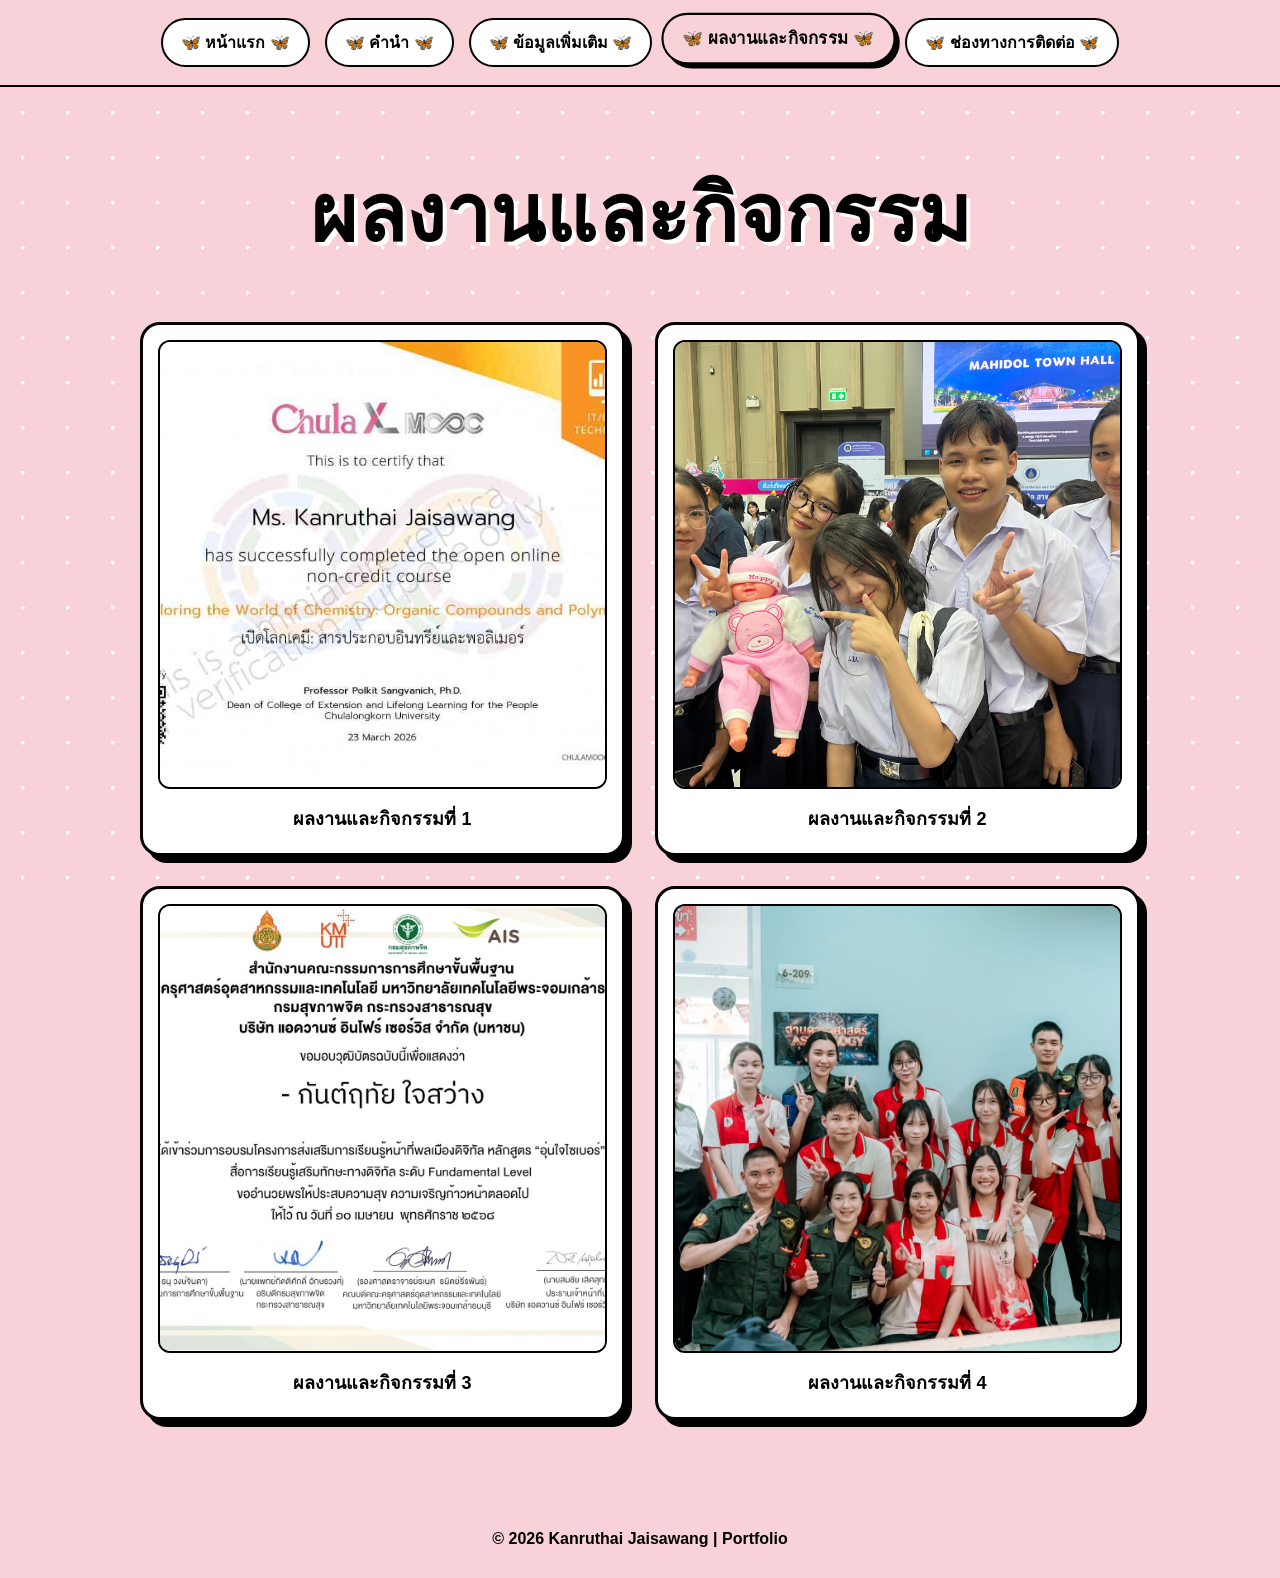
==== activities.html @ 68c58e7c "Create activities.html" ====
<!DOCTYPE html>
<html lang="th">
<head>
    <meta charset="UTF-8">
    <meta name="viewport" content="width=device-width, initial-scale=1.0">
    <title>ผลงานและกิจกรรม | Portfolio</title>
    <style>
        * { margin: 0; padding: 0; box-sizing: border-box; }
        body { font-family: "Tahoma", "Arial", sans-serif; background: #F9D1D9; color: #000000; overflow-x: hidden; }
        body::before {
            content: ""; position: fixed; inset: 0; z-index: -10; pointer-events: none;
            background-image: radial-gradient(circle, #FFFFFF 2px, transparent 2px); background-size: 45px 45px; opacity: 0.9;
        }
        .navbar {
            position: fixed; top: 0; left: 0; width: 100%; z-index: 1000;
            display: flex; justify-content: center; align-items: center; padding: 18px 15px;
            background: rgba(249, 209, 217, 0.95); backdrop-filter: blur(8px); border-bottom: 2px solid #000000;
        }
        .nav-menu { list-style: none; display: flex; justify-content: center; align-items: center; gap: 15px; flex-wrap: wrap; }
        .nav-menu a {
            display: inline-block; text-decoration: none; color: #000000; background: #FFFFFF;
            border: 2px solid #000000; border-radius: 30px; padding: 10px 18px; font-size: 16px; font-weight: bold; transition: 0.3s ease;
        }
        .nav-menu a.active, .nav-menu a:hover {
            background: #F9D1D9; transform: translateY(-4px) scale(1.05); box-shadow: 4px 4px 0 #000000;
        }
        section { min-height: 100vh; padding: 150px 30px 80px; display: flex; flex-direction: column; align-items: center; justify-content: flex-start; }
        .page-title { font-size: clamp(42px, 7vw, 80px); font-weight: 900; color: #000000; text-align: center; margin-bottom: 45px; text-shadow: 4px 4px 0 #FFFFFF; }
        .works-grid { width: min(1000px, 95%); display: grid; grid-template-columns: repeat(2, 1fr); gap: 30px; }
        .work-card { background: #FFFFFF; border: 3px solid #000000; border-radius: 20px; padding: 15px; box-shadow: 7px 7px 0 #000000; transition: 0.3s ease; }
        .work-card:hover { transform: translateY(-8px); }
        .work-card img { display: block; width: 100%; aspect-ratio: 1 / 1; object-fit: cover; border: 2px solid #000000; border-radius: 12px; }
        .work-title { text-align: center; font-size: 18px; font-weight: bold; padding: 15px 5px 5px; color: #000000; }
        footer { text-align: center; padding: 30px; color: #000000; font-weight: bold; }
        @media (max-width: 700px) { .works-grid { grid-template-columns: 1fr; } }
    </style>
</head>
<body>
    <nav class="navbar">
        <ul class="nav-menu">
            <li><a href="index.html">🦋 หน้าแรก 🦋</a></li>
            <li><a href="introduction.html">🦋 คำนำ 🦋</a></li>
            <li><a href="profile.html">🦋 ข้อมูลเพิ่มเติม 🦋</a></li>
            <li><a href="activities.html" class="active">🦋 ผลงานและกิจกรรม 🦋</a></li>
            <li><a href="contact.html">🦋 ช่องทางการติดต่อ 🦋</a></li>
        </ul>
    </nav>

    <section>
        <h1 class="page-title">ผลงานและกิจกรรม</h1>
        <div class="works-grid">
            <div class="work-card">
                <img src="images/activity1.jpg" alt="ผลงานและกิจกรรมที่ 1">
                <div class="work-title">ผลงานและกิจกรรมที่ 1</div>
            </div>
            <div class="work-card">
                <img src="images/IMG_6456.jpeg" alt="ผลงานและกิจกรรมที่ 2">
                <div class="work-title">ผลงานและกิจกรรมที่ 2</div>
            </div>
            <div class="work-card">
                <img src="images/activity3.jpg" alt="ผลงานและกิจกรรมที่ 3">
                <div class="work-title">ผลงานและกิจกรรมที่ 3</div>
            </div>
            <div class="work-card">
                <img src="images/activity4.jpg" alt="ผลงานและกิจกรรมที่ 4">
                <div class="work-title">ผลงานและกิจกรรมที่ 4</div>
            </div>
        </div>
    </section>

    <footer>© 2026 Kanruthai Jaisawang | Portfolio</footer>
</body>
</html>
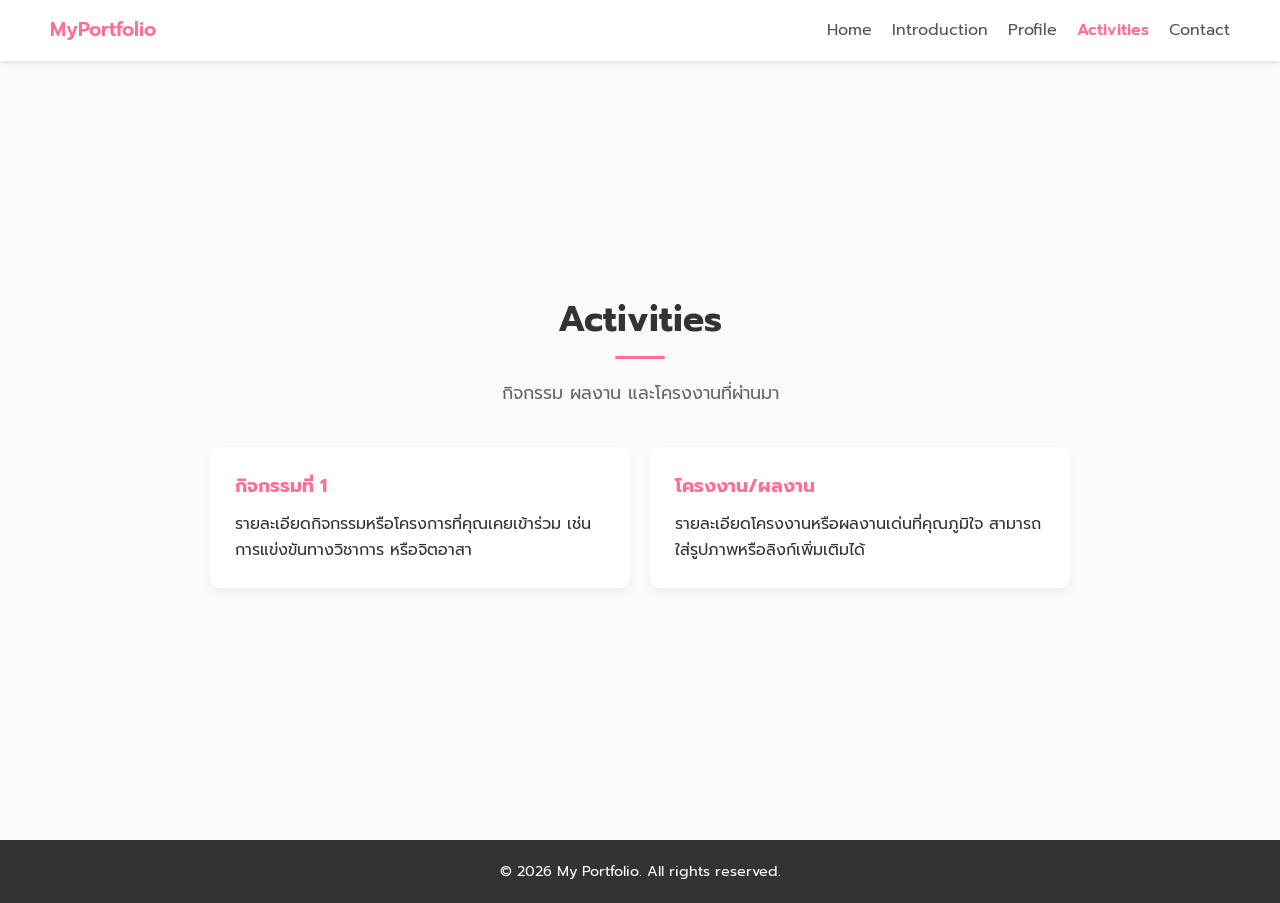
==== commit 99120368: "Create activities.html" ====
--- a/activities.html
+++ b/activities.html
@@ -3,71 +3,56 @@
 <head>
     <meta charset="UTF-8">
     <meta name="viewport" content="width=device-width, initial-scale=1.0">
-    <title>ผลงานและกิจกรรม | Portfolio</title>
+    <title>Activities - My Portfolio</title>
+    <link href="https://fonts.googleapis.com/css2?family=Prompt:wght@300;400;600&display=swap" rel="stylesheet">
     <style>
         * { margin: 0; padding: 0; box-sizing: border-box; }
-        body { font-family: "Tahoma", "Arial", sans-serif; background: #F9D1D9; color: #000000; overflow-x: hidden; }
-        body::before {
-            content: ""; position: fixed; inset: 0; z-index: -10; pointer-events: none;
-            background-image: radial-gradient(circle, #FFFFFF 2px, transparent 2px); background-size: 45px 45px; opacity: 0.9;
-        }
-        .navbar {
-            position: fixed; top: 0; left: 0; width: 100%; z-index: 1000;
-            display: flex; justify-content: center; align-items: center; padding: 18px 15px;
-            background: rgba(249, 209, 217, 0.95); backdrop-filter: blur(8px); border-bottom: 2px solid #000000;
-        }
-        .nav-menu { list-style: none; display: flex; justify-content: center; align-items: center; gap: 15px; flex-wrap: wrap; }
-        .nav-menu a {
-            display: inline-block; text-decoration: none; color: #000000; background: #FFFFFF;
-            border: 2px solid #000000; border-radius: 30px; padding: 10px 18px; font-size: 16px; font-weight: bold; transition: 0.3s ease;
-        }
-        .nav-menu a.active, .nav-menu a:hover {
-            background: #F9D1D9; transform: translateY(-4px) scale(1.05); box-shadow: 4px 4px 0 #000000;
-        }
-        section { min-height: 100vh; padding: 150px 30px 80px; display: flex; flex-direction: column; align-items: center; justify-content: flex-start; }
-        .page-title { font-size: clamp(42px, 7vw, 80px); font-weight: 900; color: #000000; text-align: center; margin-bottom: 45px; text-shadow: 4px 4px 0 #FFFFFF; }
-        .works-grid { width: min(1000px, 95%); display: grid; grid-template-columns: repeat(2, 1fr); gap: 30px; }
-        .work-card { background: #FFFFFF; border: 3px solid #000000; border-radius: 20px; padding: 15px; box-shadow: 7px 7px 0 #000000; transition: 0.3s ease; }
-        .work-card:hover { transform: translateY(-8px); }
-        .work-card img { display: block; width: 100%; aspect-ratio: 1 / 1; object-fit: cover; border: 2px solid #000000; border-radius: 12px; }
-        .work-title { text-align: center; font-size: 18px; font-weight: bold; padding: 15px 5px 5px; color: #000000; }
-        footer { text-align: center; padding: 30px; color: #000000; font-weight: bold; }
-        @media (max-width: 700px) { .works-grid { grid-template-columns: 1fr; } }
+        body { font-family: 'Prompt', sans-serif; color: #333; background-color: #fafafa; line-height: 1.6; }
+        nav { position: fixed; top: 0; width: 100%; background: #fff; box-shadow: 0 2px 5px rgba(0,0,0,0.1); display: flex; justify-content: space-between; align-items: center; padding: 15px 50px; z-index: 1000; }
+        nav .logo { font-weight: 600; font-size: 1.2rem; color: #ff6f91; }
+        nav ul { display: flex; list-style: none; }
+        nav ul li { margin-left: 20px; }
+        nav ul li a { text-decoration: none; color: #555; font-weight: 400; transition: 0.3s; }
+        nav ul li a:hover, nav ul li a.active { color: #ff6f91; font-weight: 600; }
+        section { padding: 120px 20px 80px 20px; min-height: calc(100vh - 60px); display: flex; flex-direction: column; justify-content: center; align-items: center; text-align: center; max-width: 900px; margin: 0 auto; }
+        h2 { font-size: 2.2rem; margin-bottom: 20px; color: #333; position: relative; }
+        h2::after { content: ''; display: block; width: 50px; height: 3px; background: #ff6f91; margin: 8px auto 0 auto; border-radius: 2px; }
+        p.desc { font-size: 1.1rem; color: #666; max-width: 600px; margin-bottom: 20px; }
+        .card-grid { display: grid; grid-template-columns: repeat(auto-fit, minmax(250px, 1fr)); gap: 20px; width: 100%; margin-top: 20px; }
+        .card { background: #fff; padding: 25px; border-radius: 10px; box-shadow: 0 4px 10px rgba(0,0,0,0.05); text-align: left; }
+        .card h3 { margin-bottom: 10px; color: #ff6f91; }
+        footer { text-align: center; padding: 20px; background: #333; color: white; font-size: 0.9rem; }
     </style>
 </head>
 <body>
-    <nav class="navbar">
-        <ul class="nav-menu">
-            <li><a href="index.html">🦋 หน้าแรก 🦋</a></li>
-            <li><a href="introduction.html">🦋 คำนำ 🦋</a></li>
-            <li><a href="profile.html">🦋 ข้อมูลเพิ่มเติม 🦋</a></li>
-            <li><a href="activities.html" class="active">🦋 ผลงานและกิจกรรม 🦋</a></li>
-            <li><a href="contact.html">🦋 ช่องทางการติดต่อ 🦋</a></li>
+    <nav>
+        <div class="logo">MyPortfolio</div>
+        <ul>
+            <li><a href="index.html">Home</a></li>
+            <li><a href="introduction.html">Introduction</a></li>
+            <li><a href="profile.html">Profile</a></li>
+            <li><a href="activities.html" class="active">Activities</a></li>
+            <li><a href="contact.html">Contact</a></li>
         </ul>
     </nav>
 
     <section>
-        <h1 class="page-title">ผลงานและกิจกรรม</h1>
-        <div class="works-grid">
-            <div class="work-card">
-                <img src="images/activity1.jpg" alt="ผลงานและกิจกรรมที่ 1">
-                <div class="work-title">ผลงานและกิจกรรมที่ 1</div>
+        <h2>Activities</h2>
+        <p class="desc">กิจกรรม ผลงาน และโครงงานที่ผ่านมา</p>
+        <div class="card-grid">
+            <div class="card">
+                <h3>กิจกรรมที่ 1</h3>
+                <p>รายละเอียดกิจกรรมหรือโครงการที่คุณเคยเข้าร่วม เช่น การแข่งขันทางวิชาการ หรือจิตอาสา</p>
             </div>
-            <div class="work-card">
-                <img src="images/IMG_6456.jpeg" alt="ผลงานและกิจกรรมที่ 2">
-                <div class="work-title">ผลงานและกิจกรรมที่ 2</div>
-            </div>
-            <div class="work-card">
-                <img src="images/activity3.jpg" alt="ผลงานและกิจกรรมที่ 3">
-                <div class="work-title">ผลงานและกิจกรรมที่ 3</div>
-            </div>
-            <div class="work-card">
-                <img src="images/activity4.jpg" alt="ผลงานและกิจกรรมที่ 4">
-                <div class="work-title">ผลงานและกิจกรรมที่ 4</div>
+            <div class="card">
+                <h3>โครงงาน/ผลงาน</h3>
+                <p>รายละเอียดโครงงานหรือผลงานเด่นที่คุณภูมิใจ สามารถใส่รูปภาพหรือลิงก์เพิ่มเติมได้</p>
             </div>
         </div>
     </section>
 
-    <footer>© 2026 Kanruthai Jaisawang | Portfolio</footer>
+    <footer>
+        <p>&copy; 2026 My Portfolio. All rights reserved.</p>
+    </footer>
 </body>
 </html>
